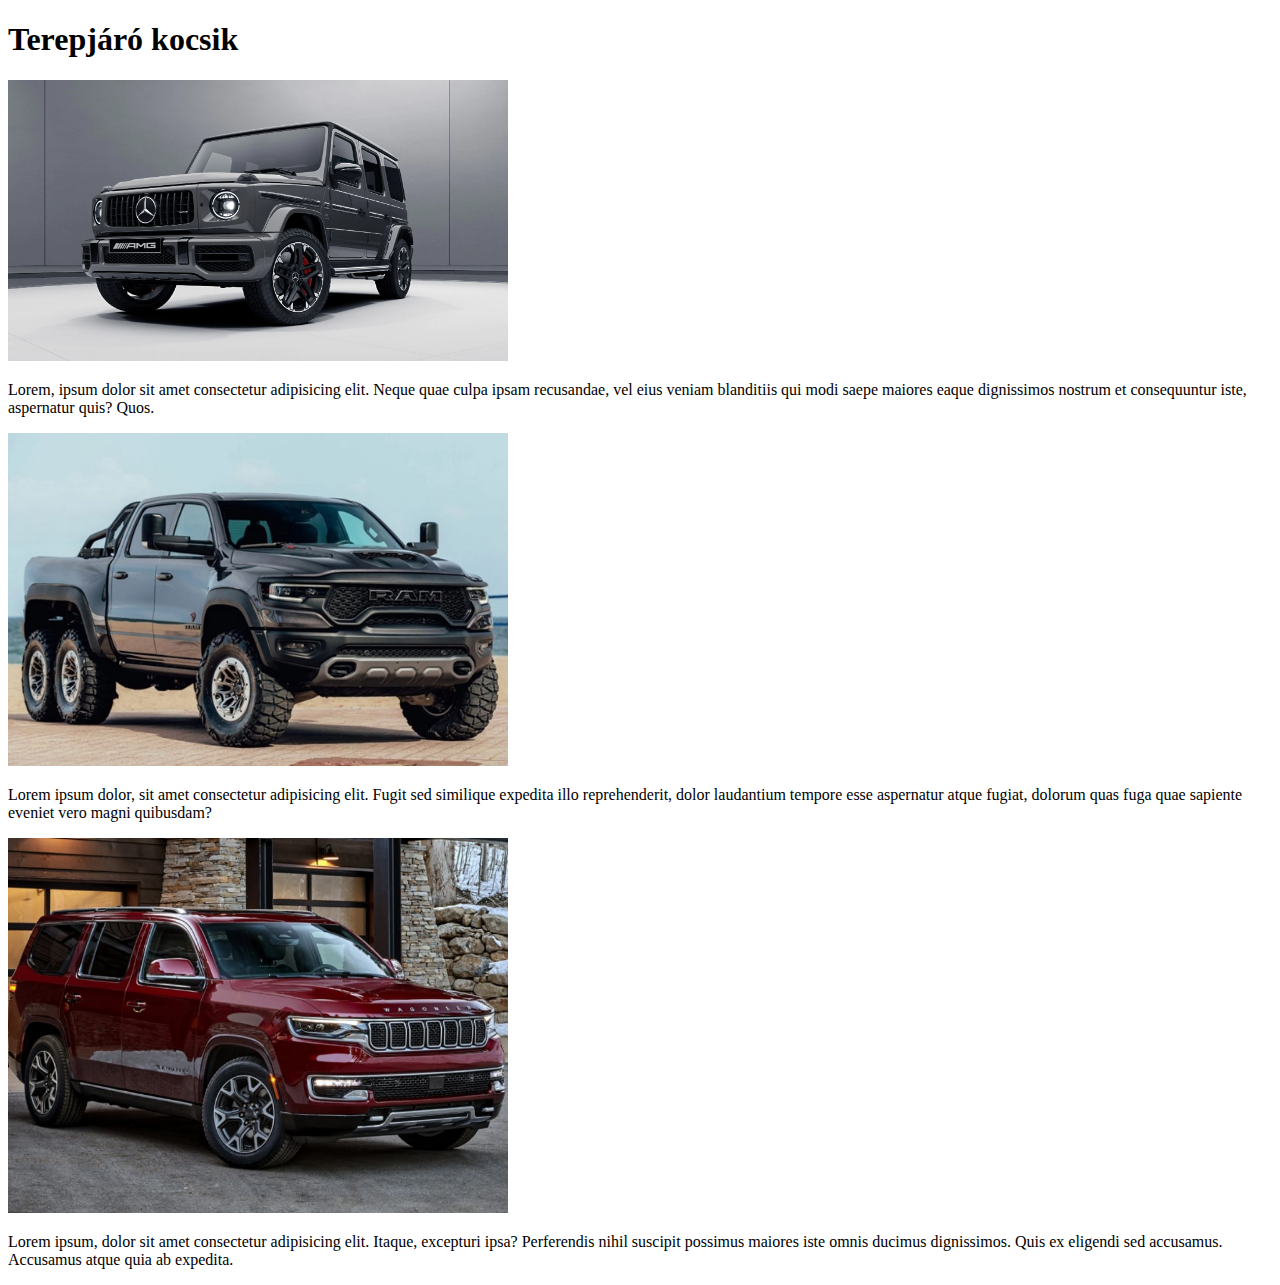
==== tema1.html @ e921e0a8 "kiindulo index.html" ====
<!DOCTYPE html>
<html lang="en">
<head>
    <meta charset="UTF-8">
    <meta http-equiv="X-UA-Compatible" content="IE=edge">
    <meta name="viewport" content="width=device-width, initial-scale=1.0">
    <title>EwemorMartin</title>
</head>
<body>
    <header></header>
    <menu>
        <h2></h2>
        <h3></h3>
        <h4></h4>
    </menu>
    <article>
        <h1>Terepjáró kocsik</h1>
        <p></p>
        <div class="Elso"> 
            <img src="gmerci.jpg" alt="" width="500px">
            <p> Lorem, ipsum dolor sit amet consectetur adipisicing elit. Neque quae culpa ipsam recusandae, vel eius veniam blanditiis qui modi saepe maiores eaque dignissimos nostrum et consequuntur iste, aspernatur quis? Quos.</p>

        <div class="Masodik">
            <img src="image_(5).jpg" alt="" width="500px">
            <p>Lorem ipsum dolor, sit amet consectetur adipisicing elit. Fugit sed similique expedita illo reprehenderit, dolor laudantium tempore esse aspernatur atque fugiat, dolorum quas fuga quae sapiente eveniet vero magni quibusdam? </p>
        </div>
        <div class="harmadik">
            <img src="pirosterepjaro.jpg" alt="" width="500px">
            <p> Lorem ipsum, dolor sit amet consectetur adipisicing elit. Itaque, excepturi ipsa? Perferendis nihil suscipit possimus maiores iste omnis ducimus dignissimos. Quis ex eligendi sed accusamus. Accusamus atque quia ab expedita.</p>
        </div>
</body>
</html>
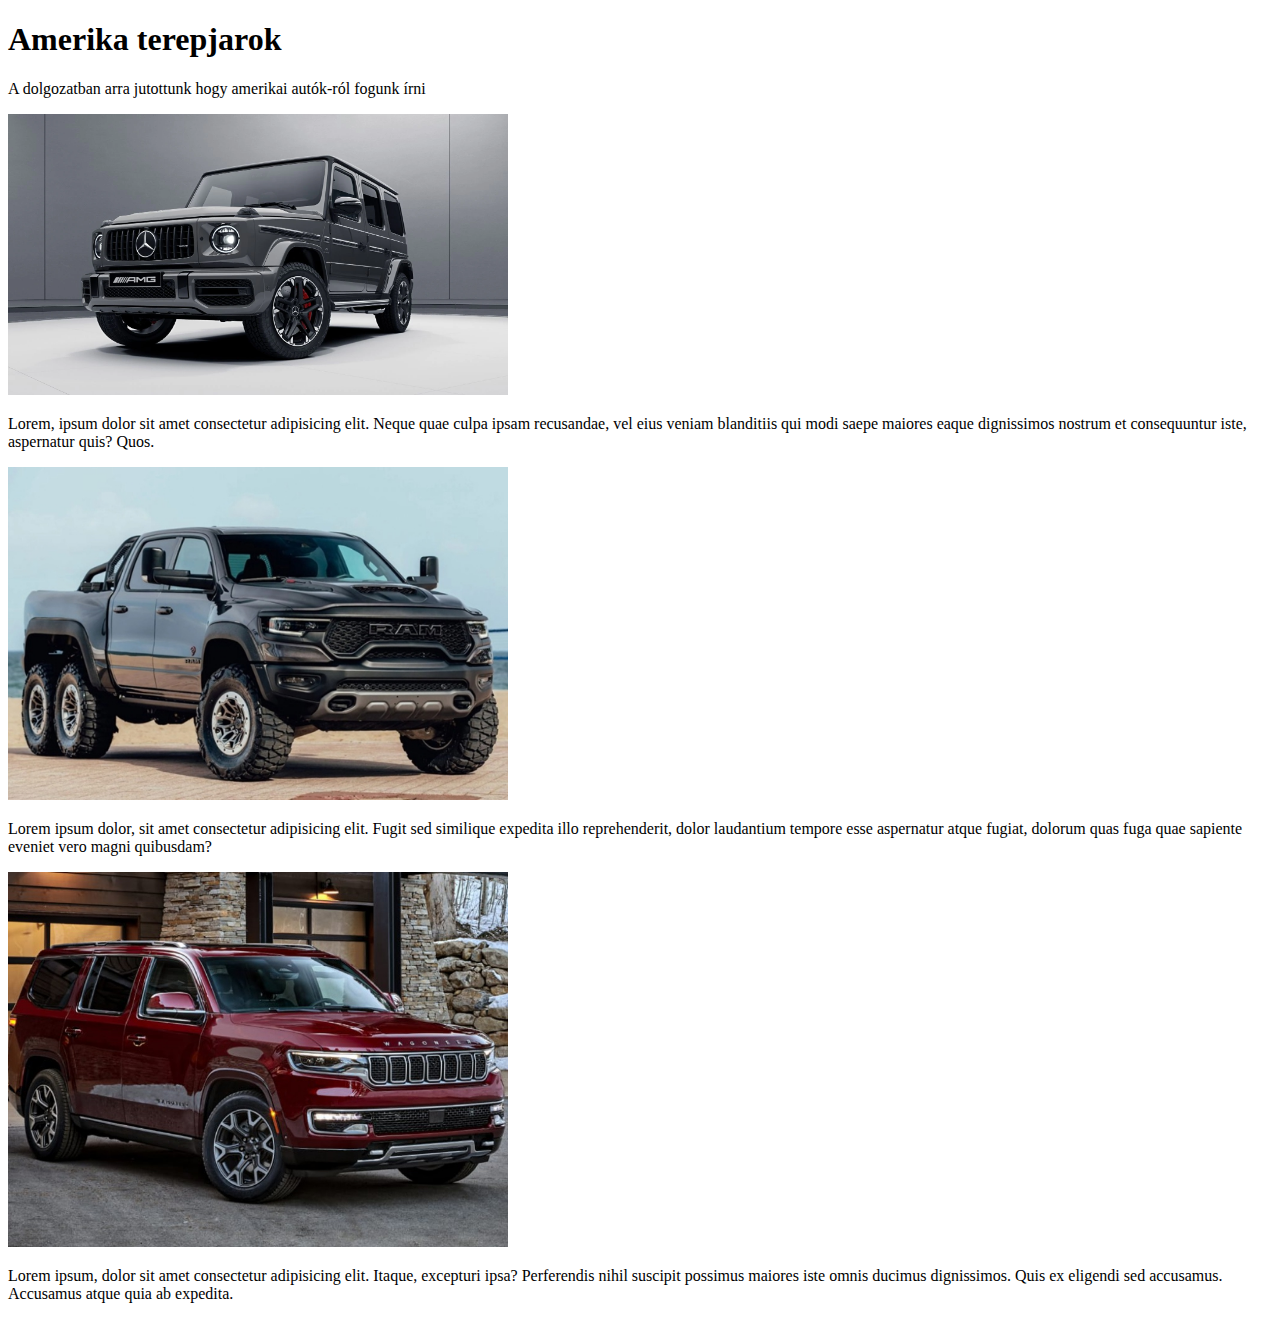
==== commit e3118375: "kiindulo index.html" ====
--- a/tema1.html
+++ b/tema1.html
@@ -14,8 +14,8 @@
         <h4></h4>
     </menu>
     <article>
-        <h1>Terepjáró kocsik</h1>
-        <p></p>
+        <h1>Amerika terepjarok</h1>
+        <p> A dolgozatban arra jutottunk hogy amerikai autók-ról fogunk írni</p>
         <div class="Elso"> 
             <img src="gmerci.jpg" alt="" width="500px">
             <p> Lorem, ipsum dolor sit amet consectetur adipisicing elit. Neque quae culpa ipsam recusandae, vel eius veniam blanditiis qui modi saepe maiores eaque dignissimos nostrum et consequuntur iste, aspernatur quis? Quos.</p>
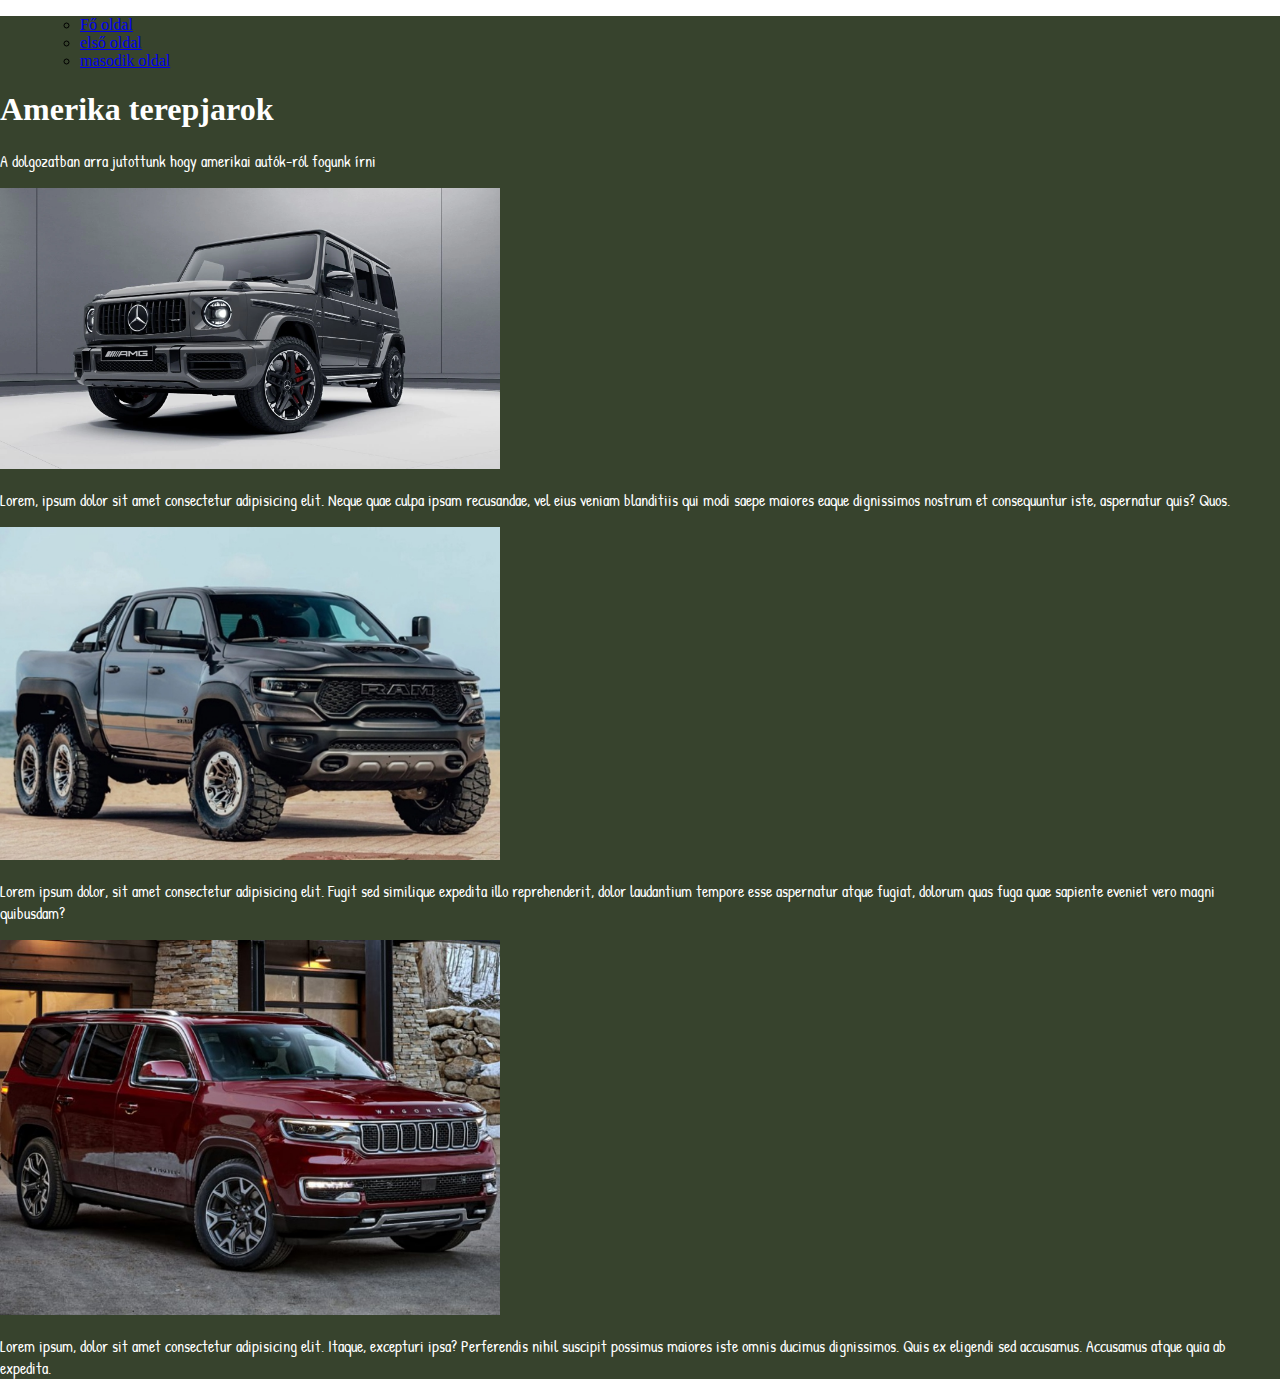
==== commit 84cf320f: "színek és betűtipusok, betűméretek" ====
--- a/tema1.html
+++ b/tema1.html
@@ -4,14 +4,18 @@
     <meta charset="UTF-8">
     <meta http-equiv="X-UA-Compatible" content="IE=edge">
     <meta name="viewport" content="width=device-width, initial-scale=1.0">
+    <link rel="stylesheet" href="style.css">
     <title>EwemorMartin</title>
 </head>
 <body>
+    <main>
     <header></header>
     <menu>
-        <h2></h2>
-        <h3></h3>
-        <h4></h4>
+        <ul>
+            <li><a href="index.html">Fő oldal</a></li>
+            <li><a href="tema1.html">első oldal</a></li>
+            <li><a href="#">masodik oldal</a></li>
+        </ul>
     </menu>
     <article>
         <h1>Amerika terepjarok</h1>
@@ -28,5 +32,6 @@
             <img src="pirosterepjaro.jpg" alt="" width="500px">
             <p> Lorem ipsum, dolor sit amet consectetur adipisicing elit. Itaque, excepturi ipsa? Perferendis nihil suscipit possimus maiores iste omnis ducimus dignissimos. Quis ex eligendi sed accusamus. Accusamus atque quia ab expedita.</p>
         </div>
+    </main>
 </body>
 </html>--- a/style.css
+++ b/style.css
@@ -0,0 +1,54 @@
+@import url('https://fonts.googleapis.com/css2?family=Shadows+Into+Light&display=swap'); /* FOOTER */
+@import url('https://fonts.googleapis.com/css2?family=Patrick+Hand&display=swap'); /* 'p' tags */
+@import url('https://fonts.googleapis.com/css2?family=Turret+Road&display=swap'); /* h2 tags */
+
+
+body{
+    padding: 0;
+    margin: 0;
+}
+
+*{
+    box-sizing: border-box;
+}
+
+main{
+    background-color: #37432d;
+}
+
+article p{
+    font-family: 'Patrick Hand';
+    color: white;
+}
+
+article h1{
+    color: white;
+}
+
+h2{
+    font-family: 'Turret Road';
+}
+
+footer{
+    font-family: 'Shadow Into Light';
+}
+
+header{
+    grid-area: h;
+}
+
+menu{
+    grid-area: m;
+}
+
+menu ul{
+    grid-area: fels;
+}
+
+article{
+    grid-area: ar;
+}
+
+footer{
+    grid-area: f;
+}
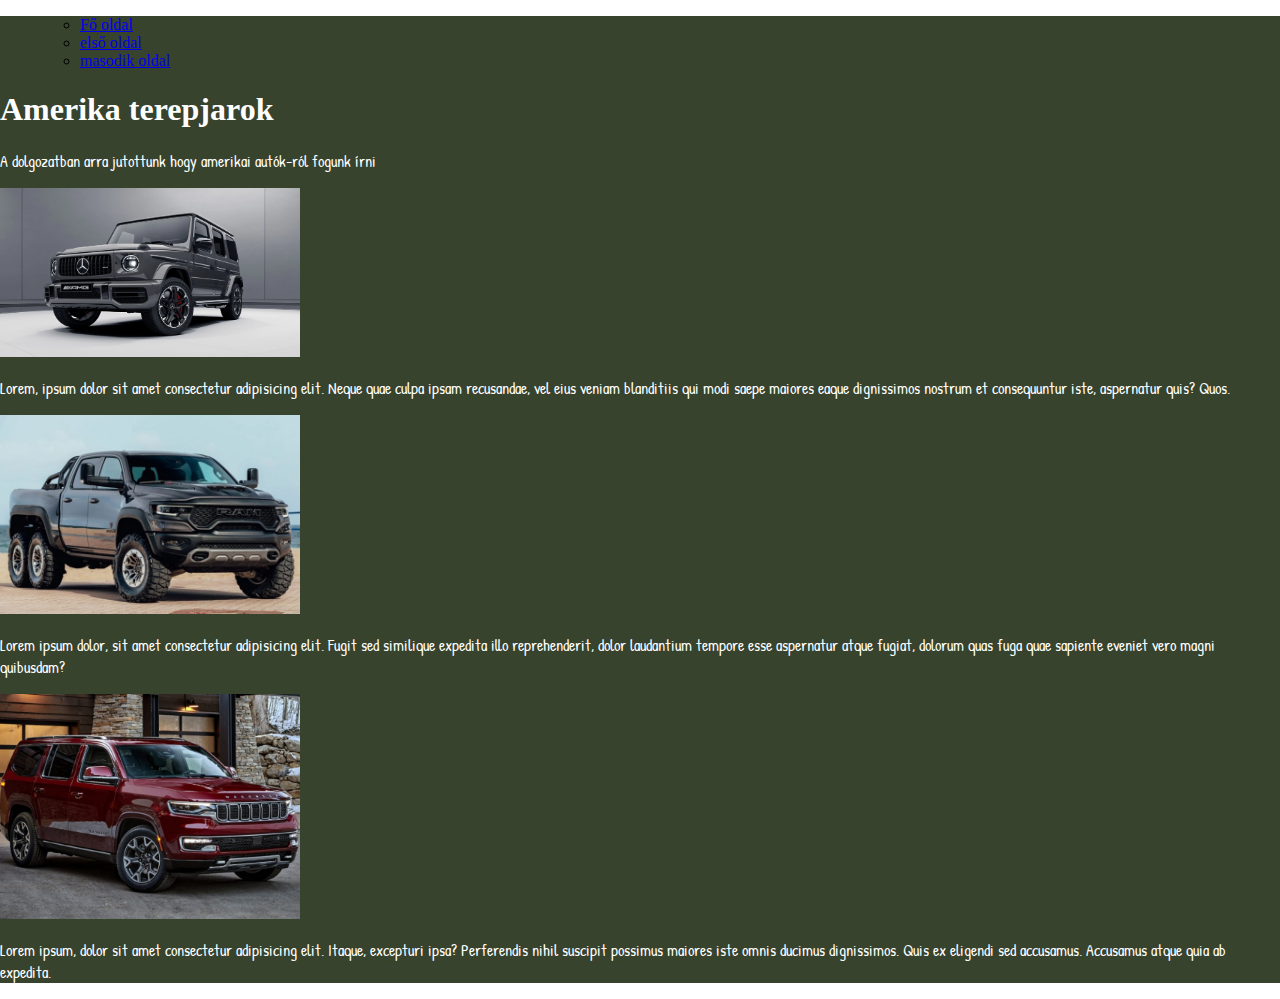
==== commit b1702e04: "Merge branch 'master' of https://github.com/dkornel01/dolgozat" ====
--- a/tema1.html
+++ b/tema1.html
@@ -20,18 +20,21 @@
     <article>
         <h1>Amerika terepjarok</h1>
         <p> A dolgozatban arra jutottunk hogy amerikai autók-ról fogunk írni</p>
-        <div class="Elso"> 
-            <img src="gmerci.jpg" alt="" width="500px">
-            <p> Lorem, ipsum dolor sit amet consectetur adipisicing elit. Neque quae culpa ipsam recusandae, vel eius veniam blanditiis qui modi saepe maiores eaque dignissimos nostrum et consequuntur iste, aspernatur quis? Quos.</p>
+        
 
-        <div class="Masodik">
-            <img src="image_(5).jpg" alt="" width="500px">
-            <p>Lorem ipsum dolor, sit amet consectetur adipisicing elit. Fugit sed similique expedita illo reprehenderit, dolor laudantium tempore esse aspernatur atque fugiat, dolorum quas fuga quae sapiente eveniet vero magni quibusdam? </p>
-        </div>
-        <div class="harmadik">
-            <img src="pirosterepjaro.jpg" alt="" width="500px">
-            <p> Lorem ipsum, dolor sit amet consectetur adipisicing elit. Itaque, excepturi ipsa? Perferendis nihil suscipit possimus maiores iste omnis ducimus dignissimos. Quis ex eligendi sed accusamus. Accusamus atque quia ab expedita.</p>
-        </div>
+           <div class="terejaro"> 
+                <img src="gmerci.jpg" alt=""  width="300">
+                <p> Lorem, ipsum dolor sit amet consectetur adipisicing elit. Neque quae culpa ipsam recusandae, vel eius veniam blanditiis qui modi saepe maiores eaque dignissimos nostrum et consequuntur iste, aspernatur quis? Quos.</p>
+                
+                <div class="terepjaro">
+                    <img src="image_(5).jpg" alt="" width="300">
+                    <p>Lorem ipsum dolor, sit amet consectetur adipisicing elit. Fugit sed similique expedita illo reprehenderit, dolor laudantium tempore esse aspernatur atque fugiat, dolorum quas fuga quae sapiente eveniet vero magni quibusdam? </p>
+                </div>
+                <div class="terepjaro">
+                    <img src="pirosterepjaro.jpg" alt=""width="300" >
+                    <p> Lorem ipsum, dolor sit amet consectetur adipisicing elit. Itaque, excepturi ipsa? Perferendis nihil suscipit possimus maiores iste omnis ducimus dignissimos. Quis ex eligendi sed accusamus. Accusamus atque quia ab expedita.</p>
+                </div>
+        
     </main>
 </body>
 </html>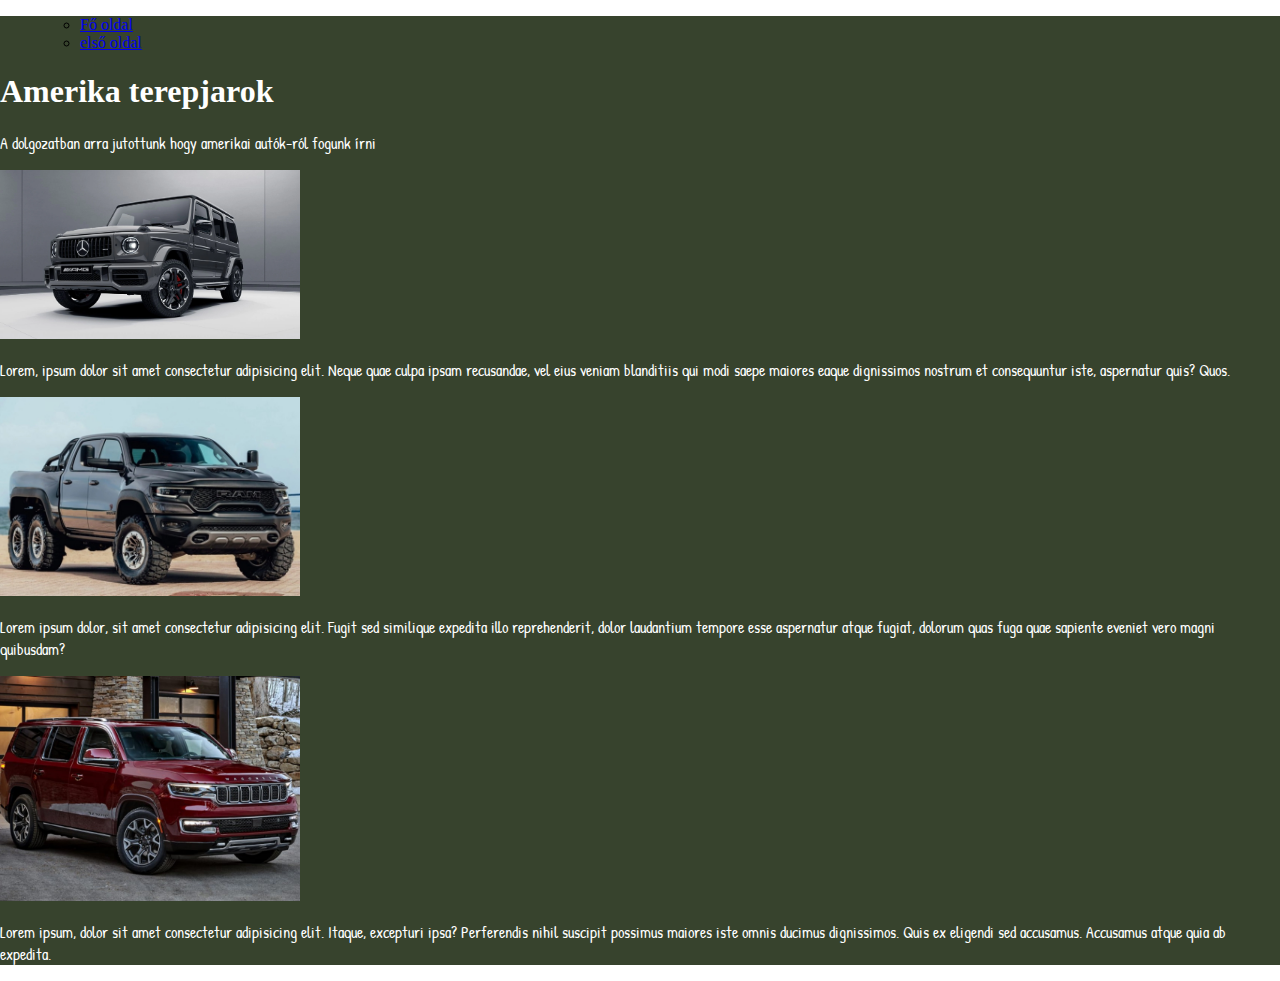
==== commit 4bcc8670: "oldalszerkezet" ====
--- a/tema1.html
+++ b/tema1.html
@@ -14,7 +14,7 @@
         <ul>
             <li><a href="index.html">Fő oldal</a></li>
             <li><a href="tema1.html">első oldal</a></li>
-            <li><a href="#">masodik oldal</a></li>
+            
         </ul>
     </menu>
     <article>
